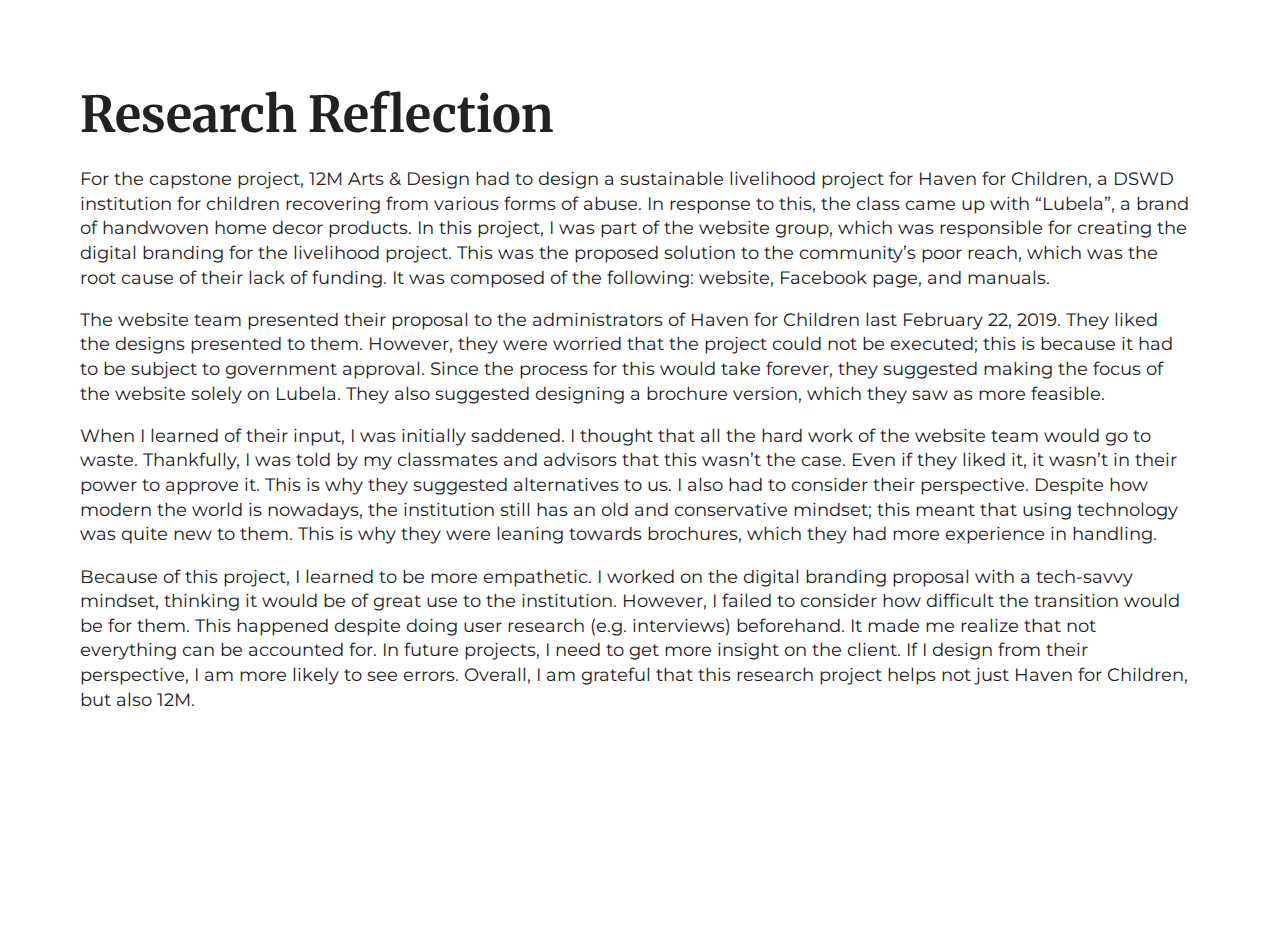
==== reflection.html @ 88fde61a "Update reflection.html" ====
<!doctype html>
<html class="no-js" lang="">
    <head>
        <meta charset="utf-8">
        <meta http-equiv="x-ua-compatible" content="ie=edge">
        <title></title>
        <meta name="description" content="">
        <meta name="viewport" content="width=device-width, initial-scale=1">
<link href="https://fonts.googleapis.com/css?family=Merriweather:400,700,900|Montserrat" rel="stylesheet">
        <link rel="apple-touch-icon" href="apple-touch-icon.png">
        <!-- Place favicon.ico in the root directory -->
        <link rel="stylesheet" href="https://use.fontawesome.com/releases/v5.0.13/css/all.css" integrity="sha384-DNOHZ68U8hZfKXOrtjWvjxusGo9WQnrNx2sqG0tfsghAvtVlRW3tvkXWZh58N9jp" crossorigin="anonymous">
        <link rel="stylesheet" href="css/normalize.css">
        <link rel="stylesheet" href="css/main.css">
        <script src="js/vendor/modernizr-2.8.3.min.js"></script>
        <style>
            div {
             background-color: white;
             padding: 30px 30px 30px 30px;
             margin: 50px 50px 50px 50px;
             top: 20px;
            }
        </style>
    </head>
    <body>
        <div>
        <h1>Research Reflection</h1>
        <p>
        For the capstone project, 12M Arts & Design had to design a sustainable livelihood project for Haven for Children, a DSWD institution for children recovering from various forms of abuse. In response to this, the class came up with “Lubela”, a brand of handwoven home decor products. In this project, I was part of the website group, which was responsible for creating the digital branding for the livelihood project. This was the proposed solution to the community’s poor reach, which was the root cause of their lack of funding. It was composed of the following: website, Facebook page, and manuals.
        </p>
        <p>
The website team presented their proposal to the administrators of Haven for Children last February 22, 2019. They liked the designs presented to them. However, they were worried that the project could not be executed; this is because it had to be subject to government approval. Since the process for this would take forever, they suggested making the focus of the website solely on Lubela. They also suggested designing a brochure version, which they saw as more feasible. 
        </p>
        <p>
When I learned of their input, I was initially saddened. I thought that all the hard work of the website team would go to waste. Thankfully, I was told by my classmates and advisors that this wasn’t the case. Even if they liked it, it wasn’t in their power to approve it. This is why they suggested alternatives to us. I also had to consider their perspective. Despite how modern the world is nowadays, the institution still has an old and conservative mindset; this meant that using technology was quite new to them. This is why they were leaning towards brochures, which they had more experience in handling. 
        </p>
        <p>
Because of this project, I learned to be more empathetic. I worked on the digital branding proposal with a tech-savvy mindset, thinking it would be of great use to the institution. However, I failed to consider how difficult the transition would be for them. This happened despite doing user research (e.g. interviews) beforehand. It made me realize that not everything can be accounted for. In future projects, I need to get more insight on the client. If I design from their perspective, I am more likely to see errors. Overall, I am grateful that this research project helps not just Haven for Children, but also 12M.
        </p>
        </div>
    </body>
</html>
---- css/main.css ----
/*! HTML5 Boilerplate v5.3.0 | MIT License | https://html5boilerplate.com/ */

/*
 * What follows is the result of much research on cross-browser styling.
 * Credit left inline and big thanks to Nicolas Gallagher, Jonathan Neal,
 * Kroc Camen, and the H5BP dev community and team.
 */

/* ==========================================================================
   Base styles: opinionated defaults
   ========================================================================== */

html {
    color: #222;
    font-size: 1em;
    line-height: 1.4;
}

/*
 * Remove text-shadow in selection highlight:
 * https://twitter.com/miketaylr/status/12228805301
 *
 * These selection rule sets have to be separate.
 * Customize the background color to match your design.
 */

::-moz-selection {
    background: #cccccc;
    text-shadow: none;
}

::selection {
    background: #cccccc;
    text-shadow: none;
}

/*
 * A better looking default horizontal rule
 */

hr {
    display: block;
    height: 1px;
    border: 0;
    border-top: 1px solid #ccc;
    margin: 1em 0;
    padding: 0;
}

/*
 * Remove the gap between audio, canvas, iframes,
 * images, videos and the bottom of their containers:
 * https://github.com/h5bp/html5-boilerplate/issues/440
 */

audio,
canvas,
iframe,
img,
svg,
video {
    vertical-align: middle;
}

/*
 * Remove default fieldset styles.
 */

fieldset {
    border: 0;
    margin: 0;
    padding: 0;
}

/*
 * Allow only vertical resizing of textareas.
 */

textarea {
    resize: vertical;
}

/* ==========================================================================
   Browser Upgrade Prompt
   ========================================================================== */

.browserupgrade {
    margin: 0.2em 0;
    background: #ccc;
    color: #000;
    padding: 0.2em 0;
}

/* ==========================================================================
   Author's custom styles
   ========================================================================== */
body, html {
    height:100%;
}

body {
    font-family:'Merriweather',serif;
    background: url("../img/background.gif");
    background-position:center;
    background-repeat:no-repeat;
    background-size:cover;
}

h1 {
    font-weight:bold;
    font-size: 310%;
    margin: 0px 0px 0px 0px;
    padding: 0px 0px 0px 0px;
}

#window {
    background-color:#fff8ef;
    color: #614a3b;
    margin: 0 auto;
    width: 55%;
    height: 80%;
    margin-top: 3%;
    box-shadow: 10px 10px 5px rgba(0, 0, 0, 0.1);
}

#bar {
    display:inline-block;
    top:0;
    bottom:0;
    width:100%;
    background-color:#ecb39f;
    color:#fff8ef;
    height: 5%;
    padding: 5px 0px 5px 0px;
    overflow:hidden;
}

.title {
padding-left:10px;
float:left;
position:relative;
top:3px;
left:5px;
}

i {
padding-right: 20px;
}

#icons {
display:inline;
float:right;
position:relative;
top:3px;
left: 5px;
}

#info {
    height: 100%;
    padding: 10px 10px 10px 10px;
}

#me {
    height:88%;
    overflow:auto;
    float:left;
    padding-right:20px;
}

p {
font-family: 'Montserrat', sans-serif;
font-size:110%;
padding-right:10px;
}

#links {
    margin: 0 auto;
    text-align:center;
}

a {
    color: #614a3b;
}

a:hover {
    color: #ecb39f;
}

.boxlink {
    background-color:#614a3b;
    color:#fff8ef;
    text-decoration:none;
    padding: 10px 10px 10px 10px;
    font-size: 140%;
    display:inline-block;
    width:200px;
    position:relative;
    right:10px;
}

.boxlink i {
    padding-right:15px;
}





/* ==========================================================================
   Helper classes
   ========================================================================== */

/*
 * Hide visually and from screen readers
 */

.hidden {
    display: none !important;
}

/*
 * Hide only visually, but have it available for screen readers:
 * http://snook.ca/archives/html_and_css/hiding-content-for-accessibility
 */

.visuallyhidden {
    border: 0;
    clip: rect(0 0 0 0);
    height: 1px;
    margin: -1px;
    overflow: hidden;
    padding: 0;
    position: absolute;
    width: 1px;
}

/*
 * Extends the .visuallyhidden class to allow the element
 * to be focusable when navigated to via the keyboard:
 * https://www.drupal.org/node/897638
 */

.visuallyhidden.focusable:active,
.visuallyhidden.focusable:focus {
    clip: auto;
    height: auto;
    margin: 0;
    overflow: visible;
    position: static;
    width: auto;
}

/*
 * Hide visually and from screen readers, but maintain layout
 */

.invisible {
    visibility: hidden;
}

/*
 * Clearfix: contain floats
 *
 * For modern browsers
 * 1. The space content is one way to avoid an Opera bug when the
 *    `contenteditable` attribute is included anywhere else in the document.
 *    Otherwise it causes space to appear at the top and bottom of elements
 *    that receive the `clearfix` class.
 * 2. The use of `table` rather than `block` is only necessary if using
 *    `:before` to contain the top-margins of child elements.
 */

.clearfix:before,
.clearfix:after {
    content: " "; /* 1 */
    display: table; /* 2 */
}

.clearfix:after {
    clear: both;
}

/* ==========================================================================
   EXAMPLE Media Queries for Responsive Design.
   These examples override the primary ('mobile first') styles.
   Modify as content requires.
   ========================================================================== */

@media only screen and (min-width: 35em) {
    /* Style adjustments for viewports that meet the condition */
}

@media print,
       (-webkit-min-device-pixel-ratio: 1.25),
       (min-resolution: 1.25dppx),
       (min-resolution: 120dpi) {
    /* Style adjustments for high resolution devices */
}

/* ==========================================================================
   Print styles.
   Inlined to avoid the additional HTTP request:
   http://www.phpied.com/delay-loading-your-print-css/
   ========================================================================== */

@media print {
    *,
    *:before,
    *:after,
    *:first-letter,
    *:first-line {
        background: transparent !important;
        color: #000 !important; /* Black prints faster:
                                   http://www.sanbeiji.com/archives/953 */
        box-shadow: none !important;
        text-shadow: none !important;
    }

    a,
    a:visited {
        text-decoration: underline;
    }

    a[href]:after {
        content: " (" attr(href) ")";
    }

    abbr[title]:after {
        content: " (" attr(title) ")";
    }

    /*
     * Don't show links that are fragment identifiers,
     * or use the `javascript:` pseudo protocol
     */

    a[href^="#"]:after,
    a[href^="javascript:"]:after {
        content: "";
    }

    pre,
    blockquote {
        border: 1px solid #999;
        page-break-inside: avoid;
    }

    /*
     * Printing Tables:
     * http://css-discuss.incutio.com/wiki/Printing_Tables
     */

    thead {
        display: table-header-group;
    }

    tr,
    img {
        page-break-inside: avoid;
    }

    img {
        max-width: 100% !important;
    }

    p,
    h2,
    h3 {
        orphans: 3;
        widows: 3;
    }

    h2,
    h3 {
        page-break-after: avoid;
    }
}
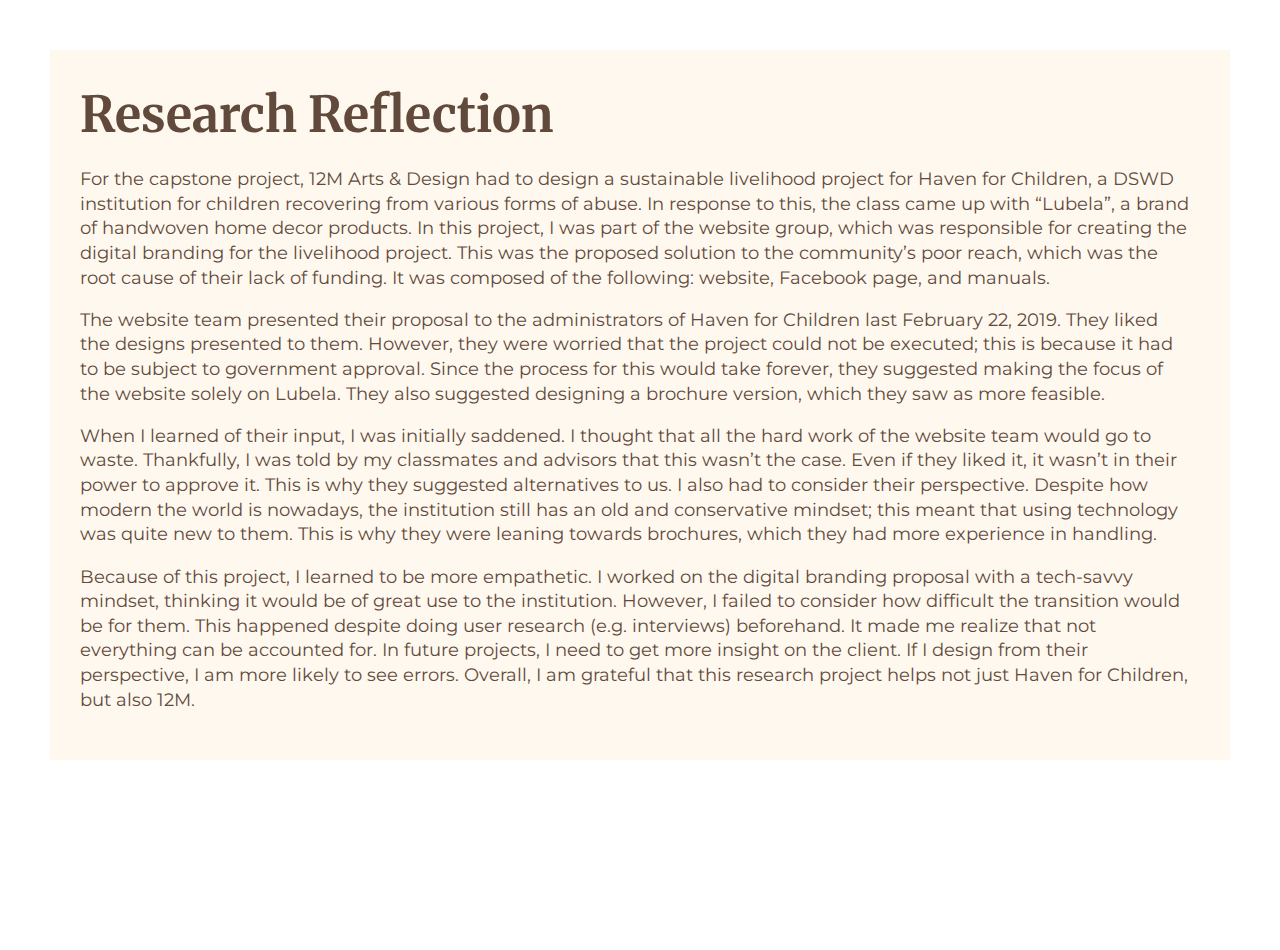
==== commit 6444a219: "Update reflection.html" ====
--- a/reflection.html
+++ b/reflection.html
@@ -15,10 +15,10 @@
         <script src="js/vendor/modernizr-2.8.3.min.js"></script>
         <style>
             div {
-             background-color: white;
+             background-color: #fff8ef;
+             color: #614a3b;
              padding: 30px 30px 30px 30px;
              margin: 50px 50px 50px 50px;
-             top: 20px;
             }
         </style>
     </head>
